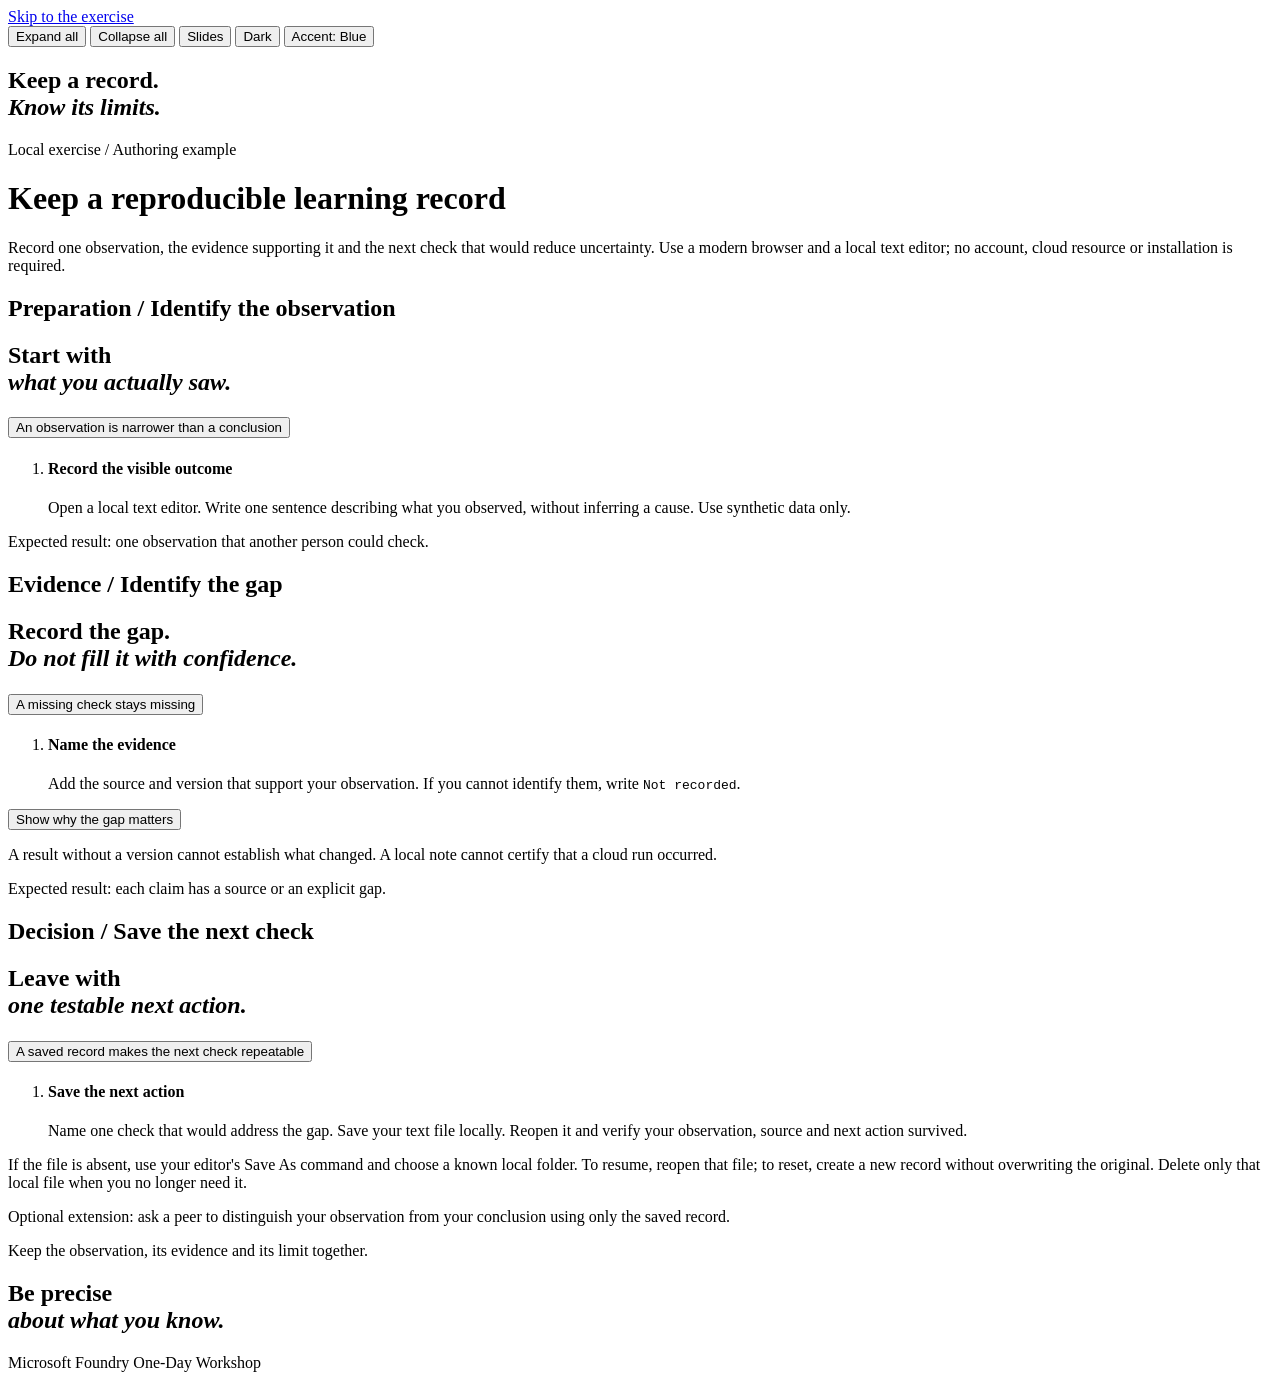
==== templates/lab-guide-template.html @ 2409e9cc "Create customer-neutral public workshop baseline Publish a fresh-history, screenshot-free one-day Fo" ====
<!doctype html>
<!--
MIT License

Copyright (c) 2026 Tomáš Kubica

Permission is hereby granted, free of charge, to any person obtaining a copy
of this software and associated documentation files (the "Software"), to deal
in the Software without restriction, including without limitation the rights
to use, copy, modify, merge, publish, distribute, sublicense, and/or sell
copies of the Software, and to permit persons to whom the Software is
furnished to do so, subject to the following conditions:

The above copyright notice and this permission notice shall be included in all
copies or substantial portions of the Software.

THE SOFTWARE IS PROVIDED "AS IS", WITHOUT WARRANTY OF ANY KIND, EXPRESS OR
IMPLIED, INCLUDING BUT NOT LIMITED TO THE WARRANTIES OF MERCHANTABILITY,
FITNESS FOR A PARTICULAR PURPOSE AND NONINFRINGEMENT. IN NO EVENT SHALL THE
AUTHORS OR COPYRIGHT HOLDERS BE LIABLE FOR ANY CLAIM, DAMAGES OR OTHER
LIABILITY, WHETHER IN AN ACTION OF CONTRACT, TORT OR OTHERWISE, ARISING FROM,
OUT OF OR IN CONNECTION WITH THE SOFTWARE OR THE USE OR OTHER DEALINGS IN THE
SOFTWARE.
-->
<html lang="en" data-default-accent="blue">
<head>
<meta charset="utf-8">
<meta name="viewport" content="width=device-width, initial-scale=1">
<title>Keep a reproducible learning record - workshop guide template</title>
<meta name="description" content="A local authoring example: record an observation, inspect the evidence and decide what remains unproven.">
<meta name="doc-id" content="foundry-lab-template">
<script data-doc-bootstrap>
/* Inline in the head before styles with sync-head.js. No deferred bootstrap. */
(() => {
  "use strict";
  const root = document.documentElement;
  const params = new URLSearchParams(location.search);
  const id = document.querySelector('meta[name="doc-id"]')?.content ||
    location.pathname.replace(/\.standalone(?=\.html$)/i, "");
  const prefix = "html-docs:" + id + ":";
  const choices = { theme: ["light", "dark"], accent: ["blue", "orange", "green"] };
  const read = (name) => {
    try { return localStorage.getItem(prefix + name); }
    catch { return null; /* Storage may be unavailable for local files. */ }
  };
  const write = (name, value) => {
    try { localStorage.setItem(prefix + name, value); }
    catch { /* The current view still works without persistence. */ }
  };
  function refresh() {
    for (const name of Object.keys(choices)) {
      const current = root.getAttribute("data-" + name);
      const next = choices[name][(choices[name].indexOf(current) + 1) % choices[name].length];
      document.querySelectorAll('[data-action="toggle-' + name + '"]').forEach(button => {
        button.textContent = name === "theme" ? (next === "dark" ? "Dark" : "Light") :
          "Accent: " + current[0].toUpperCase() + current.slice(1);
        button.setAttribute("aria-label", name === "theme" ? "Switch to " + next + " theme" :
          "Accent: " + current + ". Switch to " + next);
      });
    }
  }
  for (const [name, values] of Object.entries(choices)) {
    const fallback = name === "theme" && matchMedia("(prefers-color-scheme: dark)").matches ? "dark" : values[0];
    const value = [params.get(name), read(name), root.getAttribute("data-default-" + name), fallback]
      .find(candidate => values.includes(candidate));
    root.setAttribute("data-" + name, value);
  }
  root.classList.add("js");
  if (params.get("view") === "slides") root.setAttribute("data-view", "slides");
  window.HtmlDocs = { read, write, refresh };
  document.addEventListener("DOMContentLoaded", refresh);
  document.addEventListener("click", event => {
    const button = event.target.closest('[data-action="toggle-theme"], [data-action="toggle-accent"]');
    if (!button) return;
    const name = button.getAttribute("data-action").slice(7);
    const values = choices[name];
    const next = values[(values.indexOf(root.getAttribute("data-" + name)) + 1) % values.length];
    root.setAttribute("data-" + name, next);
    write(name, next);
    // Replace a URL override too, so reloading preserves a deliberate change.
    const url = new URL(location.href);
    if (url.searchParams.has(name)) {
      url.searchParams.set(name, next);
      history.replaceState(null, "", url.href);
    }
    refresh();
  });
})();
</script>
<style data-doc-tokens>
/* Canonical tokens. Inline with sync-head.js; one accent family at a time. */
:root {
  color-scheme: light;
  --bg: #fafafa; --surface: #ffffff; --surface-2: #f2f2f2; --surface-3: #e8e8e8;
  --border: #dedede; --border-strong: #b8b8b8;
  --text: #161616; --text-muted: #565656; --text-faint: #686868;
  --accent-light: #0068bd; --accent-dark: #69b8ff;
  --accent: var(--accent-light);
  --accent-strong: var(--accent);
  --accent-quiet: var(--accent);
  --accent-soft: color-mix(in srgb, var(--accent) 9%, var(--bg));
  --accent-border: color-mix(in srgb, var(--accent) 36%, var(--bg));
  --warn: var(--accent); --warn-soft: var(--accent-soft); --warn-border: var(--accent-border);
  --code-bg: var(--surface-2); --code-border: var(--border);
  --focus: var(--accent);
  --shadow-1: 0 1px 2px rgba(0,0,0,.04);
  --shadow-2: 0 2px 4px rgba(0,0,0,.04), 0 12px 28px rgba(0,0,0,.06);
  --radius: 10px; --radius-sm: 6px; --canvas: 1160px;
  --font-sans: -apple-system, BlinkMacSystemFont, "Segoe UI Variable Text", "Segoe UI", Roboto, "Helvetica Neue", Arial, sans-serif;
  --font-mono: "Cascadia Mono", "Cascadia Code", ui-monospace, Consolas, "SF Mono", "Liberation Mono", Menlo, monospace;
}
[data-theme="dark"], :root:not([data-theme])[data-default-theme="dark"] {
  color-scheme: dark;
  --bg: #101010; --surface: #191919; --surface-2: #232323; --surface-3: #2c2c2c;
  --border: #363636; --border-strong: #595959;
  --text: #f2f2f2; --text-muted: #b5b5b5; --text-faint: #a0a0a0;
  --accent: var(--accent-dark);
  --shadow-1: 0 1px 2px rgba(0,0,0,.3);
  --shadow-2: 0 2px 4px rgba(0,0,0,.3), 0 12px 28px rgba(0,0,0,.4);
}
[data-accent="orange"], :root:not([data-accent])[data-default-accent="orange"] {
  --accent-light: #a94000; --accent-dark: #ffae72;
}
[data-accent="green"], :root:not([data-accent])[data-default-accent="green"] {
  --accent-light: #137344; --accent-dark: #6cd6a0;
}
</style>
<link rel="stylesheet" href="../assets/html-docs/article.css">
<link rel="stylesheet" href="../assets/html-docs/slides.css">
<link rel="stylesheet" href="../assets/document-navigation.css">
<script src="../assets/html-docs/article.js" defer></script>
<script src="../assets/html-docs/slides.js" defer></script>
</head>
<body>
<!-- Copy to docs/guides/<guide-name>.html. Give the copy its own doc-id. -->
<a class="skip-link" href="#content">Skip to the exercise</a>
<div class="controls" role="group" aria-label="Article controls">
  <button type="button" class="ctrl" data-action="expand-all">Expand all</button>
  <button type="button" class="ctrl" data-action="collapse-all">Collapse all</button>
  <button type="button" class="ctrl" data-action="toggle-slides" aria-pressed="false">Slides</button>
  <button type="button" class="ctrl" data-action="toggle-theme">Dark</button>
  <button type="button" class="ctrl" data-action="toggle-accent">Accent: Blue</button>
</div>
<div class="doc">
  <header class="doc-header" id="opening">
    <div class="slide-content slide-content--title">
      <h2 class="slide-title">Keep a record.<br><em>Know its limits.</em></h2>
    </div>
    <p class="eyebrow">Local exercise / Authoring example</p>
    <h1>Keep a reproducible learning record</h1>
    <p class="subtitle">Record one observation, the evidence supporting it and the
      next check that would reduce uncertainty. Use a modern browser and a local
      text editor; no account, cloud resource or installation is required.</p>
  </header>
  <main id="content">
    <section class="chapter" id="ch-observe">
      <h2 class="chapter-label">Preparation / Identify the observation</h2>
      <article class="card card--lead" id="card-observation" data-open>
        <div class="slide-content"><h2 class="slide-title">Start with<br><em>what you actually saw.</em></h2></div>
        <h3 class="card-head"><button class="card-toggle" type="button" aria-expanded="true">
          <span class="card-num" aria-hidden="true"></span><span class="card-titles">
          <span class="card-title">An observation is narrower than a conclusion</span></span><span class="card-mark" aria-hidden="true"></span>
        </button></h3>
        <div class="card-body">
          <ol class="steps"><li><h4>Record the visible outcome</h4><p>Open a local text
            editor. Write one sentence describing what you observed, without inferring
            a cause. Use synthetic data only.</p></li></ol>
          <p>Expected result: one observation that another person could check.</p>
        </div>
      </article>
    </section>
    <section class="chapter" id="ch-check">
      <h2 class="chapter-label">Evidence / Identify the gap</h2>
      <article class="card" id="card-evidence">
        <div class="slide-content"><h2 class="slide-title">Record the gap.<br><em>Do not fill it with confidence.</em></h2></div>
        <h3 class="card-head"><button class="card-toggle" type="button" aria-expanded="false">
          <span class="card-num" aria-hidden="true"></span><span class="card-titles">
          <span class="card-title">A missing check stays missing</span></span><span class="card-mark" aria-hidden="true"></span>
        </button></h3>
        <div class="card-body">
          <ol class="steps"><li><h4>Name the evidence</h4><p>Add the source and version
            that support your observation. If you cannot identify them, write
            <code>Not recorded</code>.</p></li></ol>
          <div class="reveal"><button class="reveal-toggle" type="button" aria-expanded="false">Show why the gap matters</button>
            <div class="reveal-body"><p>A result without a version cannot establish
              what changed. A local note cannot certify that a cloud run occurred.</p></div>
          </div>
          <p>Expected result: each claim has a source or an explicit gap.</p>
        </div>
      </article>
    </section>
    <section class="chapter" id="ch-resume">
      <h2 class="chapter-label">Decision / Save the next check</h2>
      <article class="card" id="card-next-check">
        <div class="slide-content"><h2 class="slide-title">Leave with<br><em>one testable next action.</em></h2></div>
        <h3 class="card-head"><button class="card-toggle" type="button" aria-expanded="false">
          <span class="card-num" aria-hidden="true"></span><span class="card-titles">
          <span class="card-title">A saved record makes the next check repeatable</span></span><span class="card-mark" aria-hidden="true"></span>
        </button></h3>
        <div class="card-body">
          <ol class="steps"><li><h4>Save the next action</h4><p>Name one check that would
            address the gap. Save your text file locally. Reopen it and verify your
            observation, source and next action survived.</p></li></ol>
          <p>If the file is absent, use your editor's Save As command and choose a
            known local folder. To resume, reopen that file; to reset, create a new
            record without overwriting the original. Delete only that local file
            when you no longer need it.</p>
          <p>Optional extension: ask a peer to distinguish your observation from
            your conclusion using only the saved record.</p>
        </div>
      </article>
    </section>
  </main>
  <section class="takeaway" id="closing">
    <p>Keep the observation, its evidence and its limit together.</p>
    <div class="slide-content slide-content--end"><h2 class="slide-title">Be precise<br><em>about what you know.</em></h2></div>
  </section>
  <footer class="doc-footer"><span>Microsoft Foundry One-Day Workshop</span></footer>
</div>
</body>
</html>
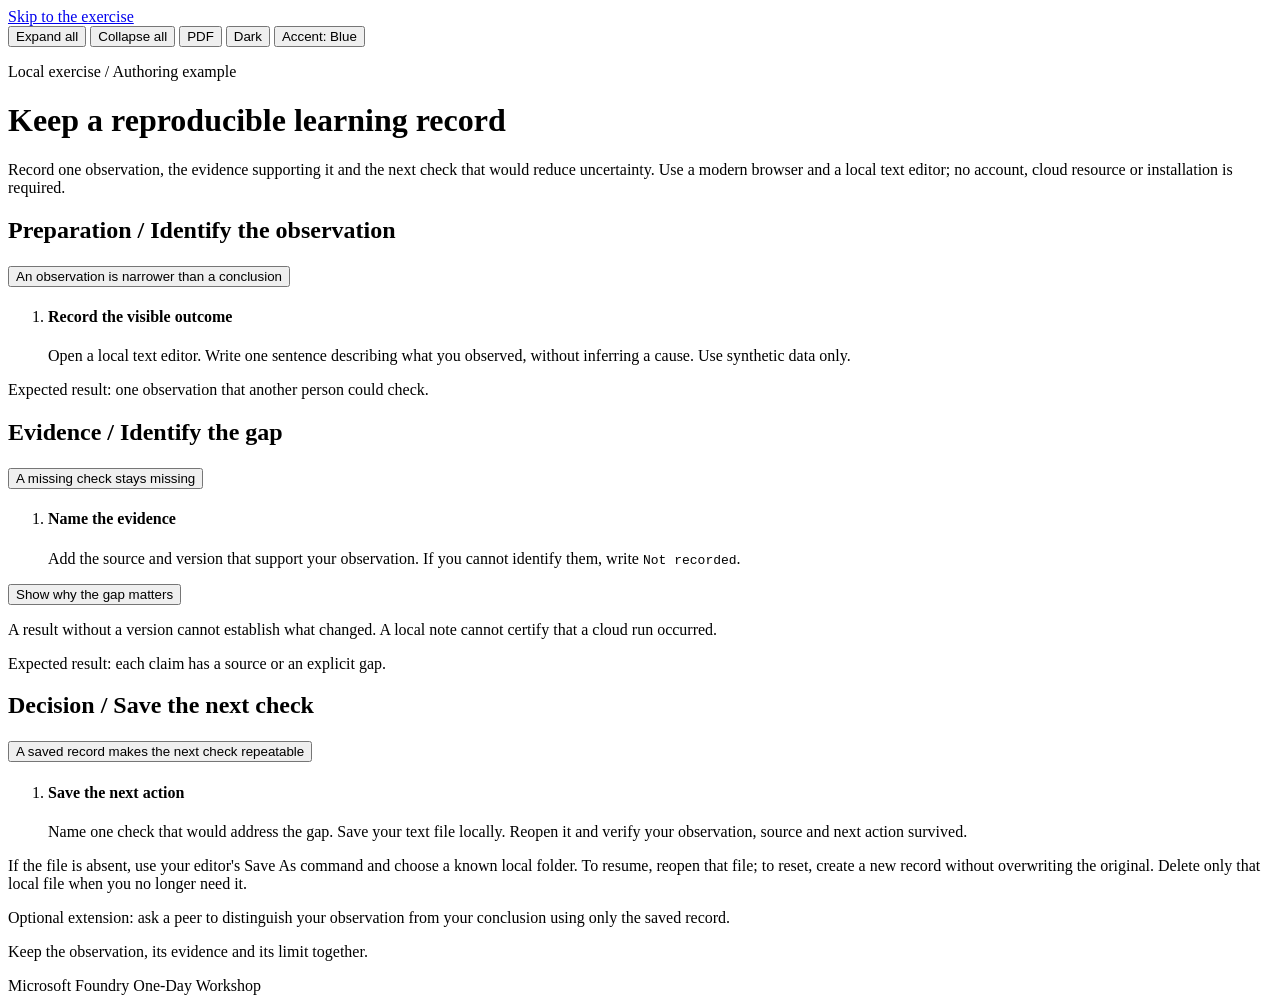
==== commit d8291985: "Publish workshop labs and knowledge grounding evaluations Co-authored-by: Copilot App <223556219+Cop" ====
--- a/templates/lab-guide-template.html
+++ b/templates/lab-guide-template.html
@@ -38,7 +38,7 @@
   const id = document.querySelector('meta[name="doc-id"]')?.content ||
     location.pathname.replace(/\.standalone(?=\.html$)/i, "");
   const prefix = "html-docs:" + id + ":";
-  const choices = { theme: ["light", "dark"], accent: ["blue", "orange", "green"] };
+  const choices = { theme: ["light", "dark"], accent: ["blue", "red", "green", "yellow"] };
   const read = (name) => {
     try { return localStorage.getItem(prefix + name); }
     catch { return null; /* Storage may be unavailable for local files. */ }
@@ -62,13 +62,70 @@
   for (const [name, values] of Object.entries(choices)) {
     const fallback = name === "theme" && matchMedia("(prefers-color-scheme: dark)").matches ? "dark" : values[0];
     const value = [params.get(name), read(name), root.getAttribute("data-default-" + name), fallback]
+      .map(candidate => name === "accent" && candidate === "orange" ? "red" : candidate)
       .find(candidate => values.includes(candidate));
     root.setAttribute("data-" + name, value);
   }
   root.classList.add("js");
-  if (params.get("view") === "slides") root.setAttribute("data-view", "slides");
-  window.HtmlDocs = { read, write, refresh };
+  if (["slides", "sheet"].includes(params.get("view"))) root.setAttribute("data-view", params.get("view"));
+
+  // Print what is on screen. data-print selects the matching print stylesheet.
+  const printTarget = () => {
+    if (document.querySelector(".deck-stage")) return "slides";
+    const view = root.getAttribute("data-view");
+    if (view === "slides" || (view === "sheet" && document.querySelector(".sheet"))) return view;
+    return document.querySelector(".doc") || !document.querySelector(".sheet") ? "read" : "sheet";
+  };
+  let printing = null;
+  addEventListener("beforeprint", () => {
+    if (root.hasAttribute("data-print")) return; // Set by an automated export.
+    const target = printTarget();
+    printing = document.title;
+    root.setAttribute("data-print", target);
+    // The browser proposes the title as the PDF file name.
+    if (target !== "read" && document.querySelector(".doc")) {
+      document.title += target === "slides" ? " - Slides" : " - Sheet";
+    }
+  });
+  addEventListener("afterprint", () => {
+    if (printing === null) return;
+    root.removeAttribute("data-print");
+    document.title = printing;
+    printing = null;
+  });
+
+  // Keep the display awake while presenting, like presentation software does.
+  let lock = null;
+  let awake = false;
+  async function holdScreen() {
+    if (!awake || lock || document.visibilityState !== "visible" || !navigator.wakeLock) return;
+    try {
+      const sentinel = await navigator.wakeLock.request("screen");
+      if (!awake || lock) { sentinel.release(); return; }
+      lock = sentinel;
+      root.setAttribute("data-awake", "");
+      sentinel.addEventListener("release", () => {
+        if (lock !== sentinel) return;
+        lock = null;
+        root.removeAttribute("data-awake");
+      });
+    } catch { /* Denied by battery saver or an embedding policy; retried on input. */ }
+  }
+  function keepAwake(on) {
+    awake = !!on;
+    if (awake) holdScreen();
+    else if (lock) lock.release();
+  }
+  // The browser drops the lock when the tab is hidden; some require a gesture.
+  document.addEventListener("visibilitychange", holdScreen);
+  document.addEventListener("pointerdown", holdScreen);
+  document.addEventListener("keydown", holdScreen);
+
+  window.HtmlDocs = { read, write, refresh, keepAwake };
   document.addEventListener("DOMContentLoaded", refresh);
+  document.addEventListener("click", event => {
+    if (event.target.closest('[data-action="print"]')) window.print();
+  });
   document.addEventListener("click", event => {
     const button = event.target.closest('[data-action="toggle-theme"], [data-action="toggle-accent"]');
     if (!button) return;
@@ -94,7 +151,7 @@
   --bg: #fafafa; --surface: #ffffff; --surface-2: #f2f2f2; --surface-3: #e8e8e8;
   --border: #dedede; --border-strong: #b8b8b8;
   --text: #161616; --text-muted: #565656; --text-faint: #686868;
-  --accent-light: #0068bd; --accent-dark: #69b8ff;
+  --accent-light: #006da0; --accent-dark: #00a4ef;
   --accent: var(--accent-light);
   --accent-strong: var(--accent);
   --accent-quiet: var(--accent);
@@ -109,27 +166,32 @@
   --font-sans: -apple-system, BlinkMacSystemFont, "Segoe UI Variable Text", "Segoe UI", Roboto, "Helvetica Neue", Arial, sans-serif;
   --font-mono: "Cascadia Mono", "Cascadia Code", ui-monospace, Consolas, "SF Mono", "Liberation Mono", Menlo, monospace;
 }
-[data-theme="dark"], :root:not([data-theme])[data-default-theme="dark"] {
-  color-scheme: dark;
-  --bg: #101010; --surface: #191919; --surface-2: #232323; --surface-3: #2c2c2c;
-  --border: #363636; --border-strong: #595959;
-  --text: #f2f2f2; --text-muted: #b5b5b5; --text-faint: #a0a0a0;
-  --accent: var(--accent-dark);
-  --shadow-1: 0 1px 2px rgba(0,0,0,.3);
-  --shadow-2: 0 2px 4px rgba(0,0,0,.3), 0 12px 28px rgba(0,0,0,.4);
-}
+/* Screen only: every PDF and printout uses the light palette. */
+@media screen {
+  [data-theme="dark"], :root:not([data-theme])[data-default-theme="dark"] {
+    color-scheme: dark;
+    --bg: #101010; --surface: #191919; --surface-2: #232323; --surface-3: #2c2c2c;
+    --border: #363636; --border-strong: #595959;
+    --text: #f2f2f2; --text-muted: #b5b5b5; --text-faint: #a0a0a0;
+    --accent: var(--accent-dark);
+    --shadow-1: 0 1px 2px rgba(0,0,0,.3);
+    --shadow-2: 0 2px 4px rgba(0,0,0,.3), 0 12px 28px rgba(0,0,0,.4);
+  }
+}
+[data-accent="red"], :root:not([data-accent])[data-default-accent="red"],
 [data-accent="orange"], :root:not([data-accent])[data-default-accent="orange"] {
-  --accent-light: #a94000; --accent-dark: #ffae72;
+  --accent-light: #bc3a16; --accent-dark: #f25022;
 }
 [data-accent="green"], :root:not([data-accent])[data-default-accent="green"] {
-  --accent-light: #137344; --accent-dark: #6cd6a0;
+  --accent-light: #4c7100; --accent-dark: #7fba00;
+}
+[data-accent="yellow"], :root:not([data-accent])[data-default-accent="yellow"] {
+  --accent-light: #805b00; --accent-dark: #ffb900;
 }
 </style>
 <link rel="stylesheet" href="../assets/html-docs/article.css">
-<link rel="stylesheet" href="../assets/html-docs/slides.css">
 <link rel="stylesheet" href="../assets/document-navigation.css">
 <script src="../assets/html-docs/article.js" defer></script>
-<script src="../assets/html-docs/slides.js" defer></script>
 </head>
 <body>
 <!-- Copy to docs/guides/<guide-name>.html. Give the copy its own doc-id. -->
@@ -137,15 +199,13 @@
 <div class="controls" role="group" aria-label="Article controls">
   <button type="button" class="ctrl" data-action="expand-all">Expand all</button>
   <button type="button" class="ctrl" data-action="collapse-all">Collapse all</button>
-  <button type="button" class="ctrl" data-action="toggle-slides" aria-pressed="false">Slides</button>
+  <button type="button" class="ctrl" data-action="print">PDF</button>
   <button type="button" class="ctrl" data-action="toggle-theme">Dark</button>
   <button type="button" class="ctrl" data-action="toggle-accent">Accent: Blue</button>
 </div>
 <div class="doc">
   <header class="doc-header" id="opening">
-    <div class="slide-content slide-content--title">
-      <h2 class="slide-title">Keep a record.<br><em>Know its limits.</em></h2>
-    </div>
+
     <p class="eyebrow">Local exercise / Authoring example</p>
     <h1>Keep a reproducible learning record</h1>
     <p class="subtitle">Record one observation, the evidence supporting it and the
@@ -156,7 +216,7 @@
     <section class="chapter" id="ch-observe">
       <h2 class="chapter-label">Preparation / Identify the observation</h2>
       <article class="card card--lead" id="card-observation" data-open>
-        <div class="slide-content"><h2 class="slide-title">Start with<br><em>what you actually saw.</em></h2></div>
+
         <h3 class="card-head"><button class="card-toggle" type="button" aria-expanded="true">
           <span class="card-num" aria-hidden="true"></span><span class="card-titles">
           <span class="card-title">An observation is narrower than a conclusion</span></span><span class="card-mark" aria-hidden="true"></span>
@@ -172,7 +232,7 @@
     <section class="chapter" id="ch-check">
       <h2 class="chapter-label">Evidence / Identify the gap</h2>
       <article class="card" id="card-evidence">
-        <div class="slide-content"><h2 class="slide-title">Record the gap.<br><em>Do not fill it with confidence.</em></h2></div>
+
         <h3 class="card-head"><button class="card-toggle" type="button" aria-expanded="false">
           <span class="card-num" aria-hidden="true"></span><span class="card-titles">
           <span class="card-title">A missing check stays missing</span></span><span class="card-mark" aria-hidden="true"></span>
@@ -192,7 +252,7 @@
     <section class="chapter" id="ch-resume">
       <h2 class="chapter-label">Decision / Save the next check</h2>
       <article class="card" id="card-next-check">
-        <div class="slide-content"><h2 class="slide-title">Leave with<br><em>one testable next action.</em></h2></div>
+
         <h3 class="card-head"><button class="card-toggle" type="button" aria-expanded="false">
           <span class="card-num" aria-hidden="true"></span><span class="card-titles">
           <span class="card-title">A saved record makes the next check repeatable</span></span><span class="card-mark" aria-hidden="true"></span>
@@ -213,7 +273,7 @@
   </main>
   <section class="takeaway" id="closing">
     <p>Keep the observation, its evidence and its limit together.</p>
-    <div class="slide-content slide-content--end"><h2 class="slide-title">Be precise<br><em>about what you know.</em></h2></div>
+
   </section>
   <footer class="doc-footer"><span>Microsoft Foundry One-Day Workshop</span></footer>
 </div>
